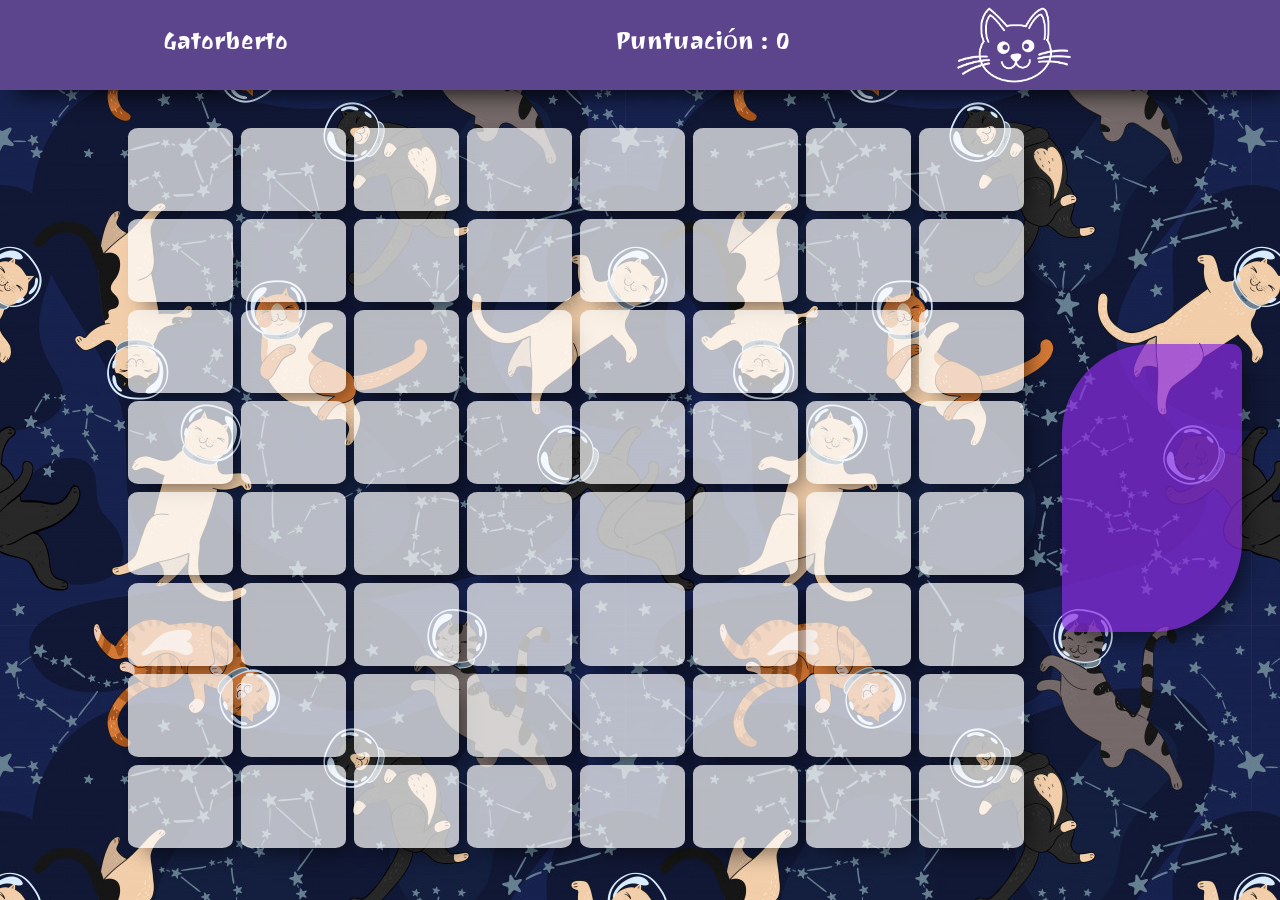
==== parciales/parcial2/segundoPreparcial/index.html @ 9a1247f7 "subido el preparical que tengo que editar : 30/10/2020 17:21:37" ====
<!DOCTYPE html>
<html lang="en">
<head>
    <meta charset="UTF-8">
    <meta name="viewport" content="width=device-width, initial-scale=1.0">
    <title>Document</title>
    <link rel="stylesheet" href="style.css">
</head>
<body>
    <div class="game">
        <div>
            <div id="headerPage">
                <div>Gatorberto</div>
                <div id="puntuacion">Puntuación : 0</div>
                <div id = "audio"></div>
            </div>
        </div>
            <div class="espacio-juego">
                <div class="b">
                    <div class="tablero-juego", id= "tablero"></div>        
                </div>
                <div class="c">
                    <div class = "gatito casilla reference-card" id = "reference-card"></div>
                </div>
            </div>
    </div>

    <script src="script.js"></script>
</body>
</html>
---- parciales/parcial2/segundoPreparcial/style.css ----
@import url('https://fonts.googleapis.com/css2?family=Ravi+Prakash&display=swap');

.tablero-juego{
    display: grid;
    height: 80vh;
    width: auto;
    grid-gap: 0.5rem;
    grid-template-columns: repeat(8, auto);
}

.casilla{
    display: grid;
    place-items: center;
    background-color: #ffffff;
    opacity: 0.7;
    background-repeat: no-repeat;
    background-size: contain;
    background-position: center;
    border-radius: 10%;
    box-shadow: 10px 11px 21px -7px rgba(0,0,0,0.75);
}

.gatito{
    width: 100%;
    background-image: none;
    background-repeat: no-repeat;
    background-size: contain;
    background-position: center;
}

.espacio-juego{
    display: grid;
    grid-template-columns: 10vw 70vw auto;
}

.a{
    display: grid;
    grid-column: 1;
}

.b{
    display: grid;
    grid-column: 2;
}

.c{
    display: grid;
    grid-template-columns: 20vw;
    place-items: center;
    /* grid-template-rows: 20vh auto 20vh; */
}

.reference-card{
    width: 70%;
    height: 40%;
    background-color: blueviolet;
    border-radius: 90px 10px 90px 10px;
    border: 0px solid #000000;
}

#headerPage{
    display: grid;
    height: 10vh;
    grid-template-columns: auto auto auto;
    place-items: center;
    font-family: 'Ravi Prakash', cursive;
    font-size: 30px;
    color: white;
    background-color: rgb(93, 69, 141);
    margin: 0 0 3% 0;
    box-shadow: 10px 11px 21px -7px rgba(0,0,0,0.75);
}


.game{
    position:fixed;
    padding:0;
    margin:0;
    top:0;
    left:0;
    width: 100%;
    height: 100%;
    background-image: url("cats.jpg");
}

#audio{
    display: grid;
    background-image: url("MuteOn.png");
    background-size: contain;
    height: 100%;
    width: 100%;
    background-repeat: no-repeat;
}
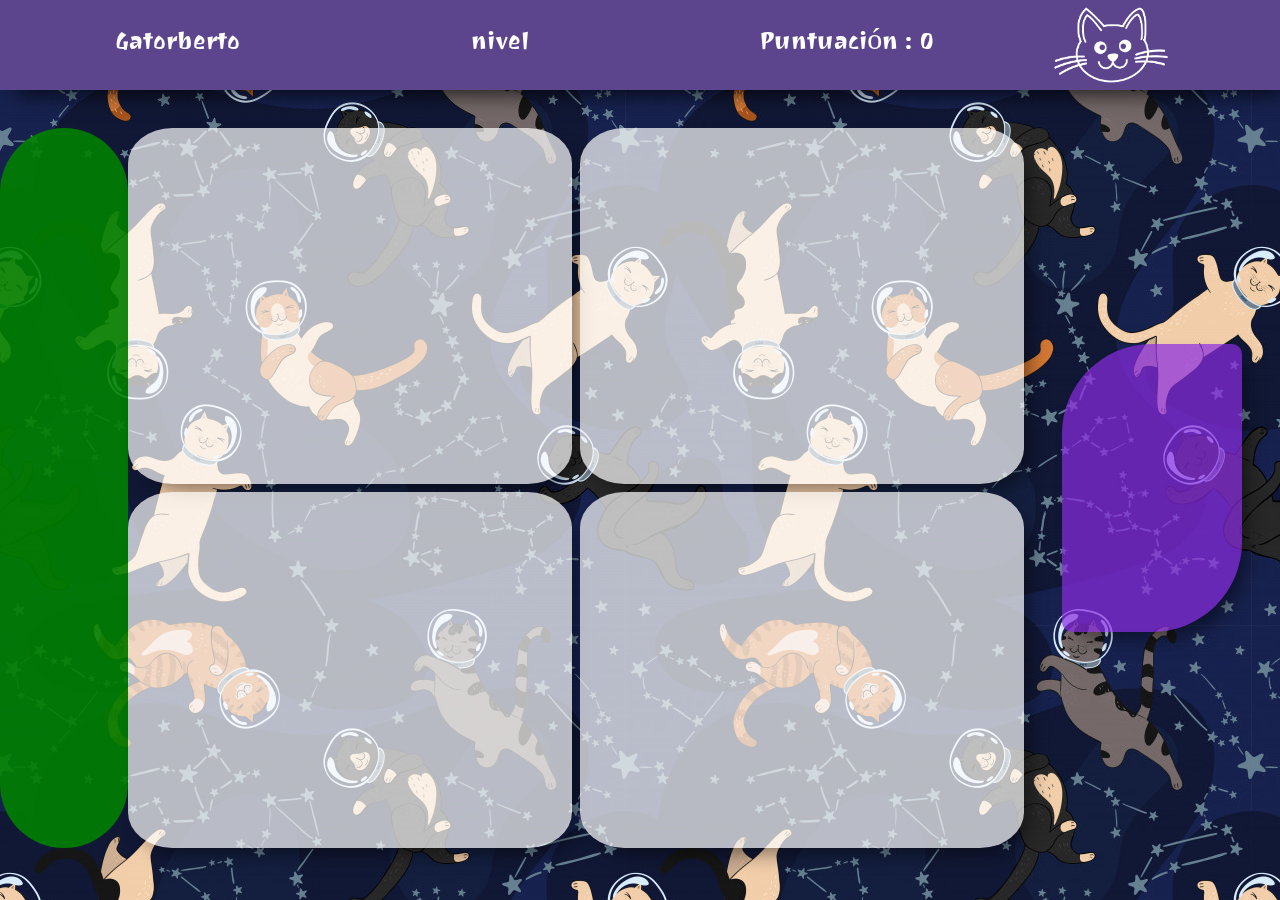
==== commit 0bb8c4ea: "casi listo : 30/10/2020 18:40:08" ====
--- a/parciales/parcial2/segundoPreparcial/index.html
+++ b/parciales/parcial2/segundoPreparcial/index.html
@@ -11,11 +11,19 @@
         <div>
             <div id="headerPage">
                 <div>Gatorberto</div>
+                <div id ="nivel">nivel</div>
                 <div id="puntuacion">Puntuación : 0</div>
                 <div id = "audio"></div>
             </div>
         </div>
             <div class="espacio-juego">
+                <div class ="a"> 
+                    <div class ="barra-vacia">
+                        <div class="barra-llena">
+
+                        </div>
+                    </div>
+                </div>
                 <div class="b">
                     <div class="tablero-juego", id= "tablero"></div>        
                 </div>
--- a/parciales/parcial2/segundoPreparcial/style.css
+++ b/parciales/parcial2/segundoPreparcial/style.css
@@ -5,7 +5,7 @@
     height: 80vh;
     width: auto;
     grid-gap: 0.5rem;
-    grid-template-columns: repeat(8, auto);
+    grid-template-columns: repeat(2, auto);
 }
 
 .casilla{
@@ -61,7 +61,7 @@
 #headerPage{
     display: grid;
     height: 10vh;
-    grid-template-columns: auto auto auto;
+    grid-template-columns: auto auto auto auto; 
     place-items: center;
     font-family: 'Ravi Prakash', cursive;
     font-size: 30px;
@@ -90,4 +90,15 @@
     height: 100%;
     width: 100%;
     background-repeat: no-repeat;
+}
+
+.barra-vacia{
+    background-color: green;
+    opacity: 0.9;
+    border-radius: 100px;
+}
+
+
+.barra-llena{
+    background-color: green;
 }